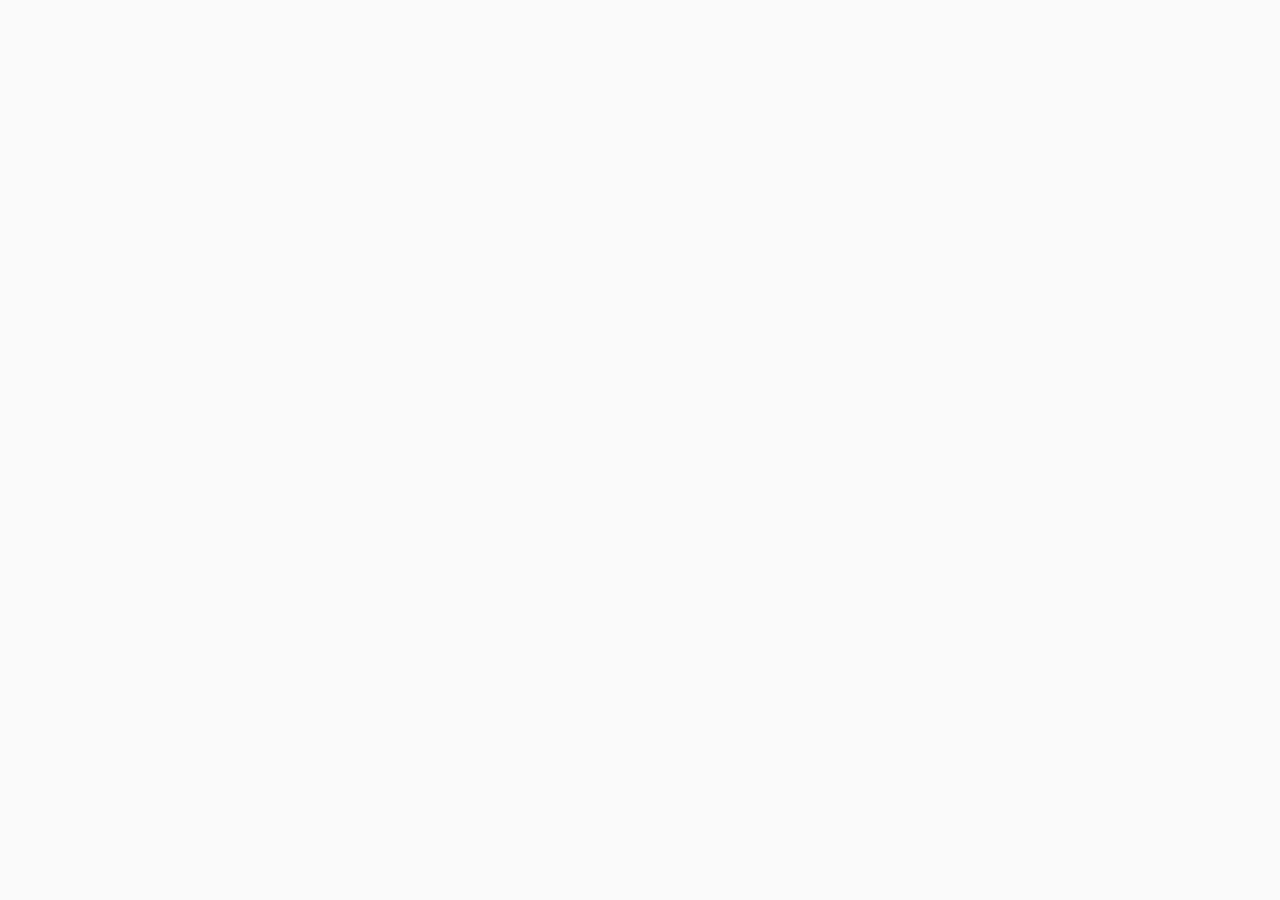
==== app/index.html @ d256a9de "frist" ====
<!doctype html>
<!--[if lt IE 7]>      <html class="no-js lt-ie9 lt-ie8 lt-ie7"> <![endif]-->
<!--[if IE 7]>         <html class="no-js lt-ie9 lt-ie8"> <![endif]-->
<!--[if IE 8]>         <html class="no-js lt-ie9"> <![endif]-->
<!--[if gt IE 8]><!--> <html class="no-js"> <!--<![endif]-->
  <head>
    <meta charset="utf-8">
    <meta http-equiv="X-UA-Compatible" content="IE=edge">
    <title></title>
    <meta name="description" content="">
    <meta name="viewport" content="width=device-width">
    <!-- Place favicon.ico and apple-touch-icon.png in the root directory -->

        <!-- build:css(.tmp) styles/main.css -->
        <link rel="stylesheet" href="styles/main.css">
        <!-- endbuild -->
      <link rel="stylesheet" href="bower_components/foundation/css/normalize.css">
      <link rel="stylesheet" href="bower_components/foundation/css/foundation.css">
</head>
  <body ng-app="christmasrouletteApp">
    <!--[if lt IE 7]>
      <p class="browsehappy">You are using an <strong>outdated</strong> browser. Please <a href="http://browsehappy.com/">upgrade your browser</a> to improve your experience.</p>
    <![endif]-->

    <!--[if lt IE 9]>
      <script src="bower_components/es5-shim/es5-shim.js"></script>
      <script src="bower_components/json3/lib/json3.min.js"></script>
    <![endif]-->

    <!-- Add your site or application content here -->
    <div class="container" ng-view=""></div>

    <!-- Google Analytics: change UA-XXXXX-X to be your site's ID -->
     <script>
       (function(i,s,o,g,r,a,m){i['GoogleAnalyticsObject']=r;i[r]=i[r]||function(){
       (i[r].q=i[r].q||[]).push(arguments)},i[r].l=1*new Date();a=s.createElement(o),
       m=s.getElementsByTagName(o)[0];a.async=1;a.src=g;m.parentNode.insertBefore(a,m)
       })(window,document,'script','//www.google-analytics.com/analytics.js','ga');

       ga('create', 'UA-XXXXX-X');
       ga('send', 'pageview');
    </script>


    <script src="bower_components/angular/angular.js"></script>
    <script src="bower_components/jquery/jquery.min.js"></script>
    <script src="bower_components/foundation/js/foundation.min.js"></script>
    <!--<script>-->
        <!--$(document).foundation();-->
    <!--</script>-->
        <!-- build:js scripts/modules.js -->
        <script src="bower_components/angular-resource/angular-resource.js"></script>
        <script src="bower_components/angular-cookies/angular-cookies.js"></script>
        <script src="bower_components/angular-sanitize/angular-sanitize.js"></script>
        <!-- endbuild -->

        <!-- build:js({.tmp,app}) scripts/scripts.js -->
        <script src="scripts/app.js"></script>
        <script src="scripts/controllers/main.js"></script>

        <!-- endbuild -->

</body>
</html>
---- app/styles/main.css ----
body {
    background: #fafafa;
    font-family: "Helvetica Neue", Helvetica, Arial, sans-serif;
    color: #333;
}
.shoplist{
    padding: 20px;
}
.container{
    margin-top: 20%;
    text-align: center;
}
/*.arrow-right:after {*/
    /*content: "";*/
    /*width: 0;*/
    /*height: 0;*/
    /*margin-right: -10px ;*/
    /*box-shadow: 0px 1px 0px white;*/
    /*z-index: 10;*/
    /*border-top: 16px solid transparent;*/
    /*border-bottom: 16px solid transparent;*/
    /*border-left: 17px solid #007ba1;*/
/*}*/
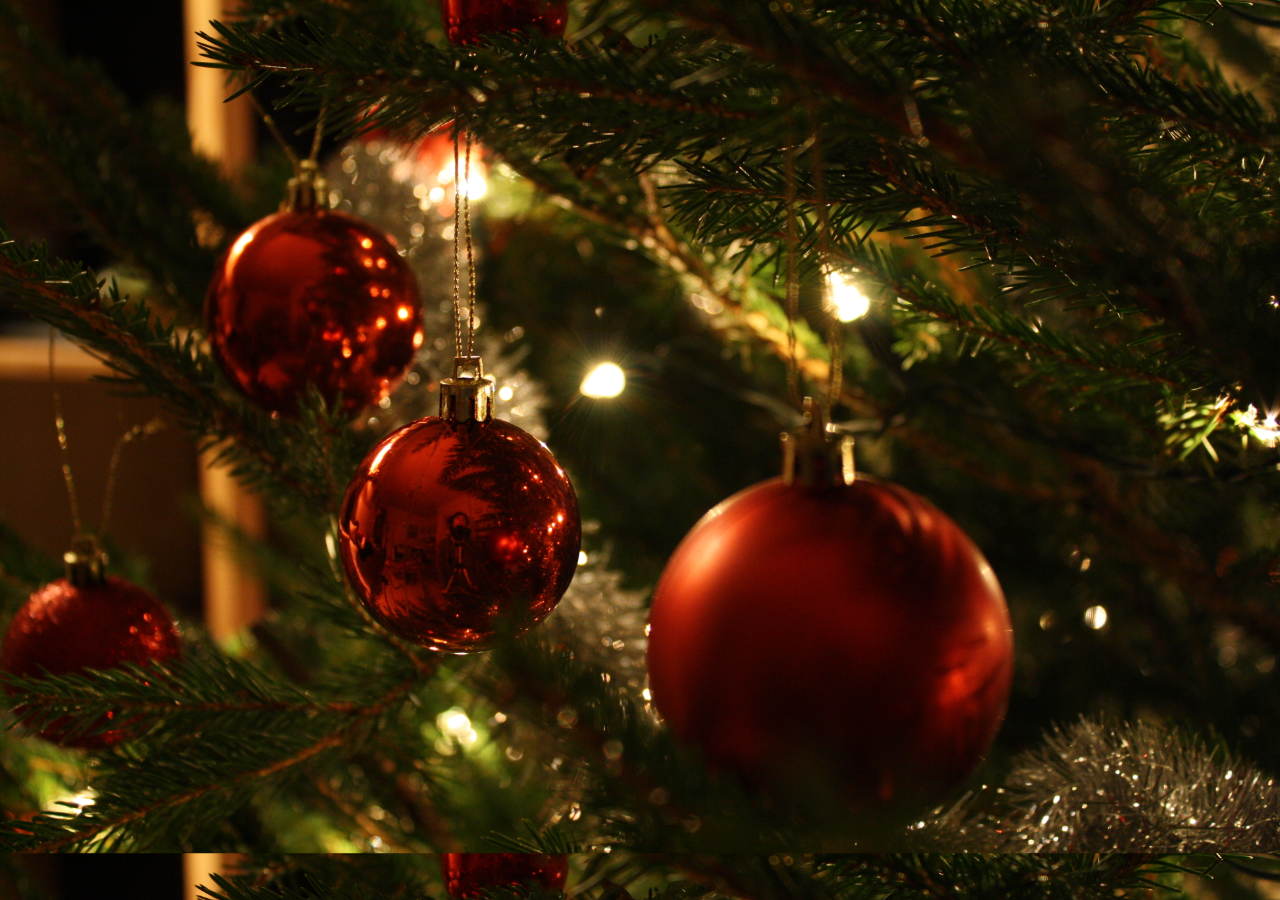
==== commit f90cd9ca: "happy now" ====
--- a/app/index.html
+++ b/app/index.html
@@ -10,12 +10,12 @@
     <meta name="description" content="">
     <meta name="viewport" content="width=device-width">
     <!-- Place favicon.ico and apple-touch-icon.png in the root directory -->
-
+      <link rel="stylesheet" href="bower_components/foundation/css/normalize.css">
+      <link rel="stylesheet" href="bower_components/foundation/css/foundation.css">
         <!-- build:css(.tmp) styles/main.css -->
         <link rel="stylesheet" href="styles/main.css">
         <!-- endbuild -->
-      <link rel="stylesheet" href="bower_components/foundation/css/normalize.css">
-      <link rel="stylesheet" href="bower_components/foundation/css/foundation.css">
+
 </head>
   <body ng-app="christmasrouletteApp">
     <!--[if lt IE 7]>
--- a/app/styles/main.css
+++ b/app/styles/main.css
@@ -1,23 +1,36 @@
-body {
-    background: #fafafa;
-    font-family: "Helvetica Neue", Helvetica, Arial, sans-serif;
-    color: #333;
+@import url(http://fonts.googleapis.com/css?family=Gorditas:700|Mr+Bedfort);
+
+body{
+    background-image: url('../images/bg.jpg');
+    background-size: cover;
 }
 .shoplist{
     padding: 20px;
 }
-.container{
-    margin-top: 20%;
+.appcontainer{
+    margin: 10%;
+    padding: 10%;
     text-align: center;
 }
-/*.arrow-right:after {*/
-    /*content: "";*/
-    /*width: 0;*/
-    /*height: 0;*/
-    /*margin-right: -10px ;*/
-    /*box-shadow: 0px 1px 0px white;*/
-    /*z-index: 10;*/
-    /*border-top: 16px solid transparent;*/
-    /*border-bottom: 16px solid transparent;*/
-    /*border-left: 17px solid #007ba1;*/
-/*}*/+.appcontainer header{
+    font-family: 'Gorditas', Garamond, Times New Roman, Times, serif;
+    color: white;
+    text-shadow: 1px 1px 1px darkred;
+    font-size: 4em;
+    padding-bottom: 3%;
+}
+p {
+    font-family: 'Mr Bedfort',cursive;
+    color: #ffffff;
+    text-shadow: 1px 1px 1px black;
+    font-size: 2em;
+    font-weight: bold;
+}
+.shoplist-header{
+    margin-left: 10%;
+}
+footer{
+    font-size: 12px;
+    text-align: center;
+    color: blanchedalmond;
+}